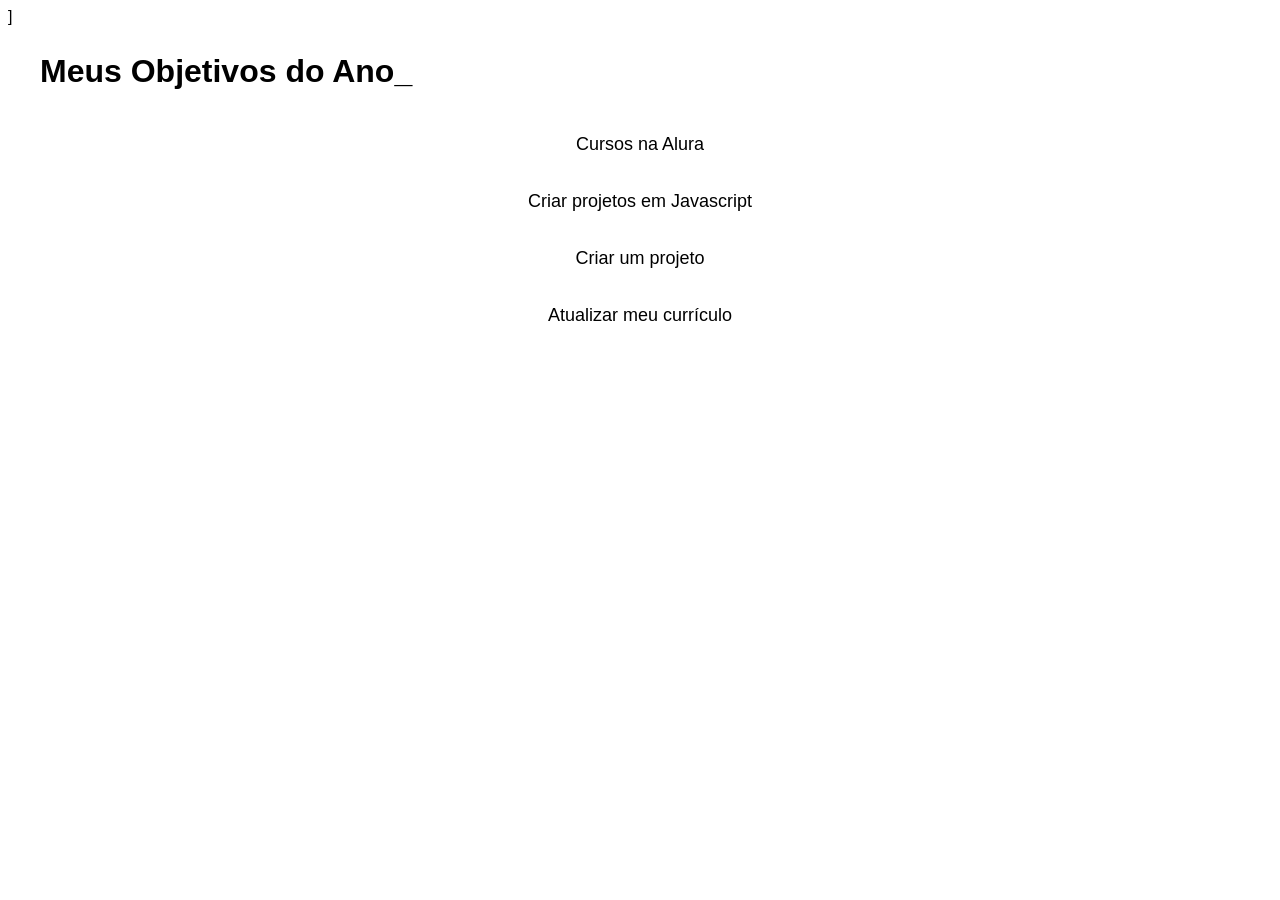
==== index.html @ 278f0634 "Update index.html" ====
<!DOCTYPE html>
<html lang="pr-br">
<head>
    <meta charset="UTF-8">
    <meta name="viewport" content="width=device-width, initial-scale=1.0">]
    <title>Meus Objetivos do Ano</title>
    <link rel="stylesheet" href="style.css">
</head>
<body>
    <section class="conteudo-principal">
        <h2 class="titulo-principal">Meus Objetivos do Ano<span>_</span></h2>
        <div class="botoes">
            <button class="botao">Cursos na Alura</button>
            <button class="botao">Criar projetos em Javascript</button>
            <button class="botao">Criar um projeto</button>
            <button class="botao">Atualizar meu currículo</button>
        </div>
    </section>
</body>
</html>
---- style.css ----
CSS

@import 
url('https://fonts.googleapis.com/css2?family=Chakra+Petch:wght@400;700&display=swap');
:root{
    --cor-de-fundo: #1E1E1E;
    --verde: #6FFF57;
    --branco: #FFFFFF;
    --botao-ativo: #3A375E;
    --botao-inativo: rgba(58, 55, 94, 0.5);
    --texto-fundo: rgba(58, 55, 94, 0.3);

}

body {
    background-color: var(--cor-de-fundo);
    color: var(--branco);
    font-family: 'Chakra Petch', sans-serif;
}

.conteudo-principal {
    display: flex;
    flex-direction: column;
    justify-content: center;
    align-items: center;
    max-width: 1200px;
    width: 100%;
    margin: 0 auto;
}

.titulo-principal{
    text-align: left;
    width: 100%;
    font-size: 32px;
}

.titulo-principal span{
    color: var(--verde);
}

.botao{
    font-family: "Chakra Petch", sans-serif;
    background-color: var(--botao-inativo);
    color: var(--branco);
    display:flex;
    justify-content:center;
    padding: 1em;
    font-size: 18px;
    align-items:center;
    width: 100%;
    border-bottom: 4px solid var(--botao-ativo);
    border-left: 2px solid var(--botao-ativo);
    border-right: 2px solid var(--botao-ativo);
    border-top: none;
}
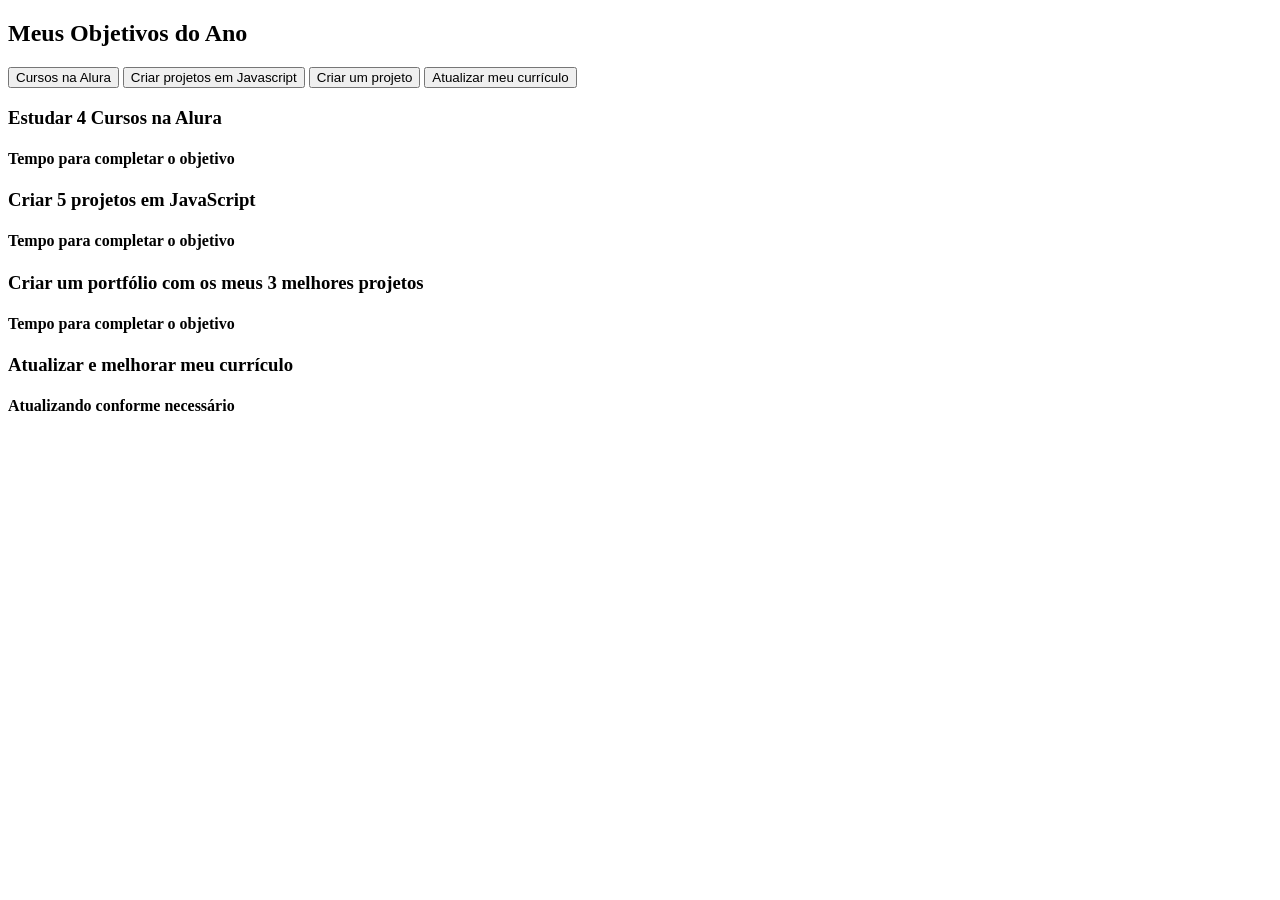
==== commit 1a7aa398: "Add files via upload" ====
--- a/index.html
+++ b/index.html
@@ -2,19 +2,39 @@
 <html lang="pr-br">
 <head>
     <meta charset="UTF-8">
-    <meta name="viewport" content="width=device-width, initial-scale=1.0">]
+    <meta name="viewport" content="width=device-width, initial-scale=1.0">
     <title>Meus Objetivos do Ano</title>
     <link rel="stylesheet" href="style.css">
 </head>
 <body>
     <section class="conteudo-principal">
-        <h2 class="titulo-principal">Meus Objetivos do Ano<span>_</span></h2>
+        <h2 class="titulo-principal">Meus Objetivos do Ano<span></span></h2>
         <div class="botoes">
             <button class="botao">Cursos na Alura</button>
             <button class="botao">Criar projetos em Javascript</button>
             <button class="botao">Criar um projeto</button>
             <button class="botao">Atualizar meu currículo</button>
         </div>
+        <div class="abas-textos">
+            <div class="aba-conteudo">
+                <h3 class="aba-conteudo-titulo-principal">Estudar 4 Cursos na Alura</h3>
+                <h4 class="aba-conteudo-titulo-secundario">Tempo para completar o objetivo</h4>
+            </div>
+            <div class="aba-conteudo">
+                <h3 class="aba-conteudo-titulo-principal">Criar 5 projetos em JavaScript</h3>
+                <h4 class="aba-conteudo-titulo-secundario">Tempo para completar o objetivo</h4>
+            </div>
+            <div class="aba-conteudo">
+                <h3 class="aba-conteudo-titulo-principal">Criar um portfólio com os meus 3 melhores projetos</h3>
+                <h4 class="aba-conteudo-titulo-secundario">Tempo para completar o objetivo</h4>
+            </div>
+            <div class="aba-conteudo">
+                <h3 class="aba-conteudo-titulo-principal">Atualizar e melhorar meu currículo</h3>
+                <h4 class="aba-conteudo-titulo-secundario">Atualizando conforme necessário</h4>
+            </div>
+        </div>
+        
     </section>
+  <script src="main.js"></script>
 </body>
 </html>
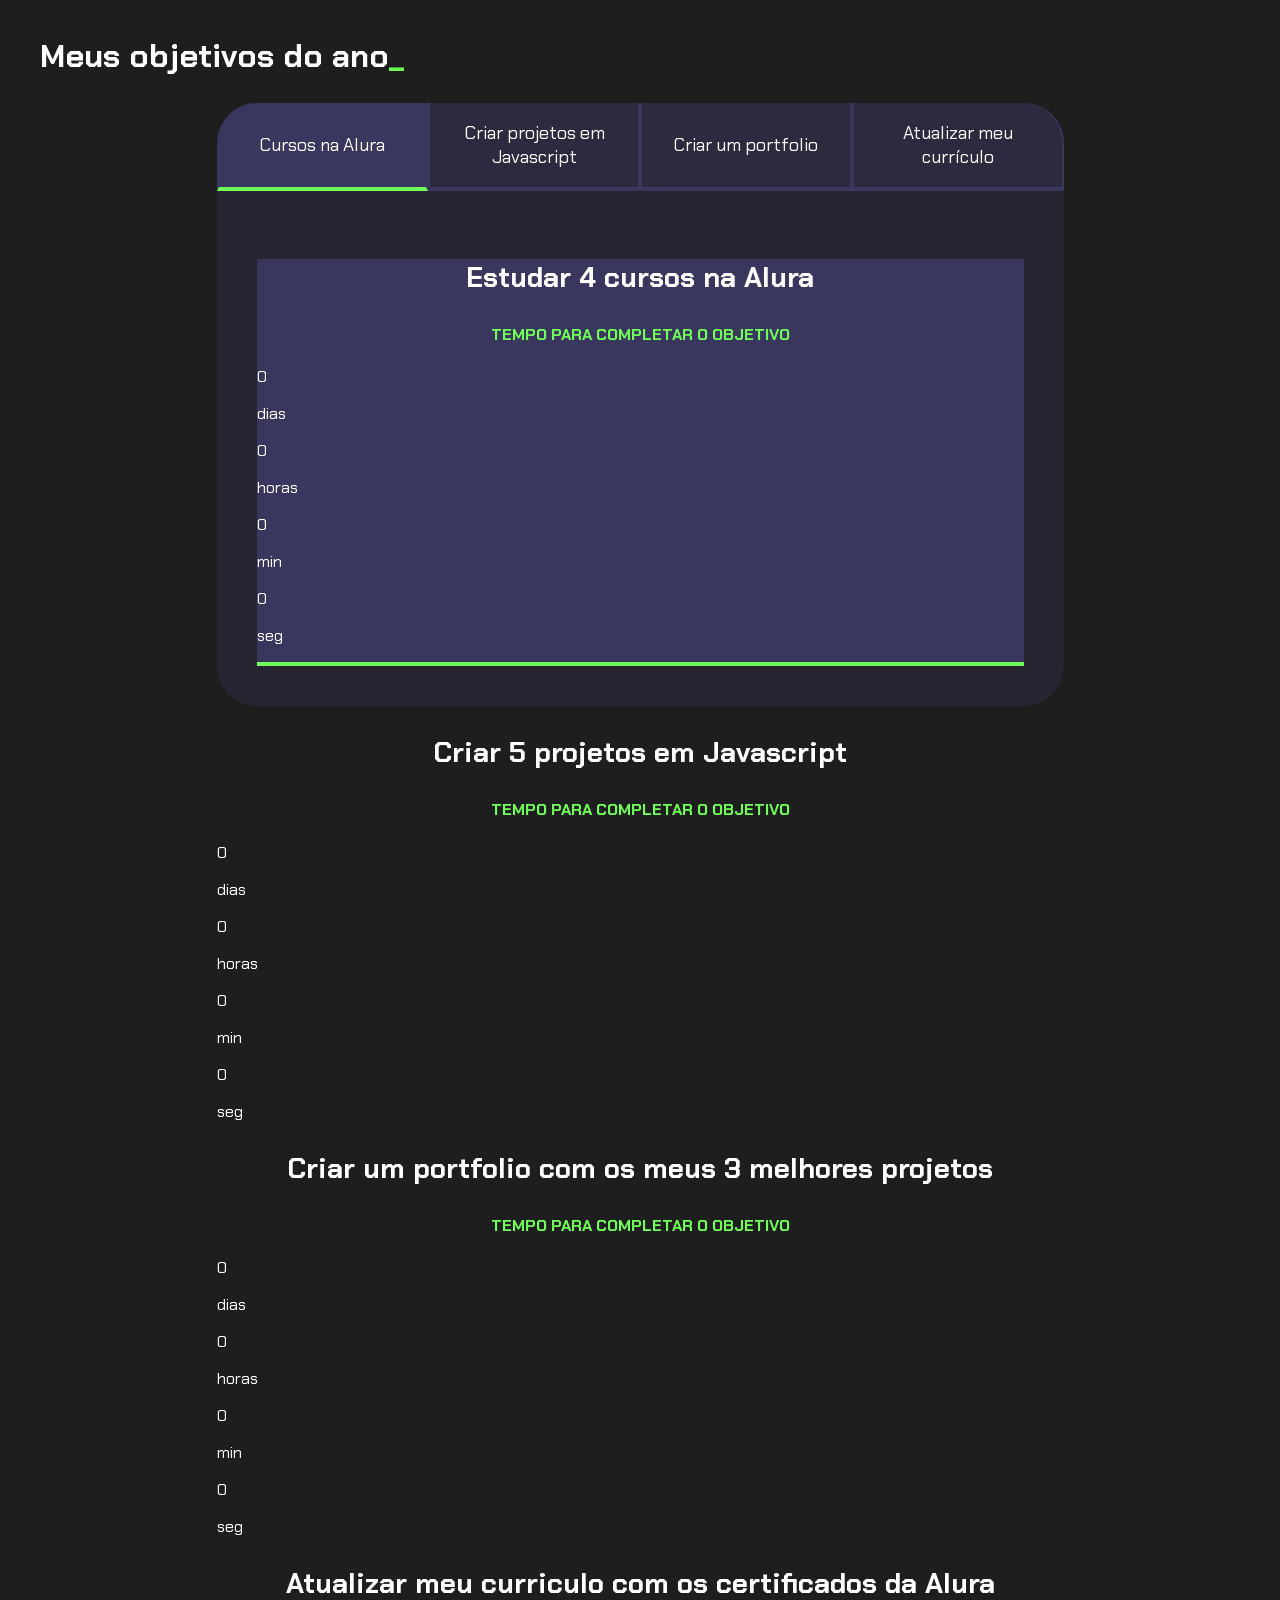
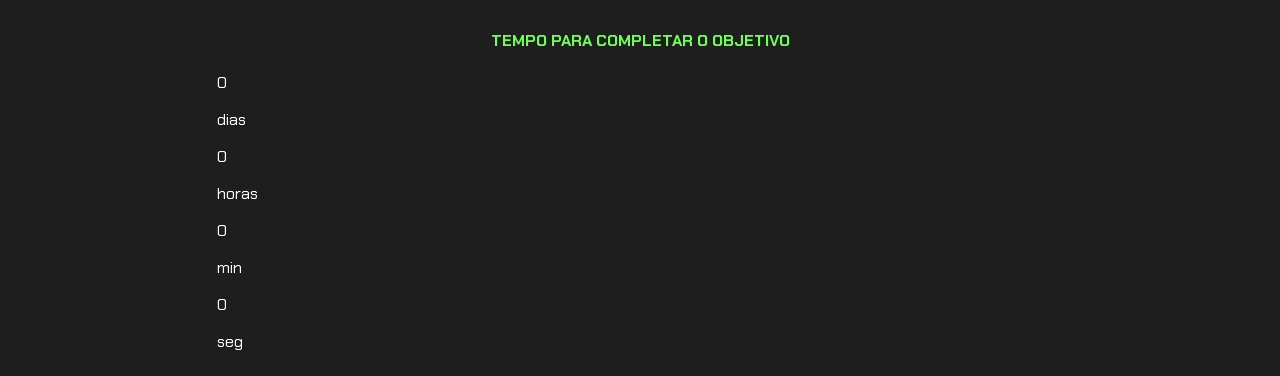
==== commit 6f21e07c: "Add files via upload" ====
--- a/index.html
+++ b/index.html
@@ -1,40 +1,116 @@
-<!DOCTYPE html>
-<html lang="pr-br">
-<head>
-    <meta charset="UTF-8">
-    <meta name="viewport" content="width=device-width, initial-scale=1.0">
-    <title>Meus Objetivos do Ano</title>
-    <link rel="stylesheet" href="style.css">
-</head>
-<body>
-    <section class="conteudo-principal">
-        <h2 class="titulo-principal">Meus Objetivos do Ano<span></span></h2>
-        <div class="botoes">
-            <button class="botao">Cursos na Alura</button>
-            <button class="botao">Criar projetos em Javascript</button>
-            <button class="botao">Criar um projeto</button>
-            <button class="botao">Atualizar meu currículo</button>
-        </div>
-        <div class="abas-textos">
-            <div class="aba-conteudo">
-                <h3 class="aba-conteudo-titulo-principal">Estudar 4 Cursos na Alura</h3>
-                <h4 class="aba-conteudo-titulo-secundario">Tempo para completar o objetivo</h4>
-            </div>
-            <div class="aba-conteudo">
-                <h3 class="aba-conteudo-titulo-principal">Criar 5 projetos em JavaScript</h3>
-                <h4 class="aba-conteudo-titulo-secundario">Tempo para completar o objetivo</h4>
-            </div>
-            <div class="aba-conteudo">
-                <h3 class="aba-conteudo-titulo-principal">Criar um portfólio com os meus 3 melhores projetos</h3>
-                <h4 class="aba-conteudo-titulo-secundario">Tempo para completar o objetivo</h4>
-            </div>
-            <div class="aba-conteudo">
-                <h3 class="aba-conteudo-titulo-principal">Atualizar e melhorar meu currículo</h3>
-                <h4 class="aba-conteudo-titulo-secundario">Atualizando conforme necessário</h4>
-            </div>
-        </div>
-        
-    </section>
-  <script src="main.js"></script>
-</body>
-</html>
+<!DOCTYPE html>
+<html lang="pt-br">
+
+<head>
+    <meta charset="UTF-8">
+    <meta name="viewport" content="width=device-width, initial-scale=1.0">
+    <title>Meus objetivos do ano</title>
+    <link rel="stylesheet" href="style.css">
+</head>
+
+<body>
+    <section class="conteudo-principal">
+        <h2 class="titulo-principal">Meus objetivos do ano<span>_</span></h2>
+        <div class="conteudo">
+            <div class="botoes">
+                <button class="botao ativo">Cursos na Alura</button>
+                <button class="botao">Criar projetos em Javascript</button>
+                <button class="botao">Criar um portfolio</button>
+                <button class="botao">Atualizar meu currículo</button>
+            </div>
+            <div class="abas-textos">
+                <div class="aba-conteudo ativo">
+                    <h3 class="aba-conteudo-titulo-principal">Estudar 4 cursos na Alura</h3>
+                    <h4 class="aba-conteudo-titulo-secundario">Tempo para completar o objetivo</h4>
+                    <div class="contador">
+                        <div class="contador-digito">
+                            <p class="contador-digito-numero" id="dias0"></p>
+                            <p class="contador-digito-texto">dias</p>
+                        </div>
+                        <div class="contador-digito">
+                            <p class="contador-digito-numero" id="horas0"></p>
+                            <p class="contador-digito-texto">horas</p>
+                        </div>
+                        <div class="contador-digito">
+                            <p class="contador-digito-numero" id="min0"></p>
+                            <p class="contador-digito-texto">min</p>
+                        </div>
+                        <div class="contador-digito">
+                            <p class="contador-digito-numero" id="seg0"></p>
+                            <p class="contador-digito-texto">seg</p>
+                        </div>
+                    </div>
+                </div>
+            </div>
+            <div class="aba-conteudo">
+                <h3 class="aba-conteudo-titulo-principal">Criar 5 projetos em Javascript</h3>
+                <h4 class="aba-conteudo-titulo-secundario">Tempo para completar o objetivo</h4>
+                <div class="contador">
+                    <div class="contador-digito">
+                        <p class="contador-digito-numero" id="dias1"></p>
+                        <p class="contador-digito-texto">dias</p>
+                    </div>
+                    <div class="contador-digito">
+                        <p class="contador-digito-numero" id="horas1"></p>
+                        <p class="contador-digito-texto">horas</p>
+                    </div>
+                    <div class="contador-digito">
+                        <p class="contador-digito-numero" id="min1"></p>
+                        <p class="contador-digito-texto">min</p>
+                    </div>
+                    <div class="contador-digito">
+                        <p class="contador-digito-numero" id="seg1"></p>
+                        <p class="contador-digito-texto">seg</p>
+                    </div>
+                </div>
+            </div>
+            <div class="aba-conteudo">
+                <h3 class="aba-conteudo-titulo-principal">Criar um portfolio com os meus 3 melhores projetos</h3>
+                <h4 class="aba-conteudo-titulo-secundario">Tempo para completar o objetivo</h4>
+                <div class="contador">
+                    <div class="contador-digito">
+                        <p class="contador-digito-numero" id="dias2"></p>
+                        <p class="contador-digito-texto">dias</p>
+                    </div>
+                    <div class="contador-digito">
+                        <p class="contador-digito-numero" id="horas2"></p>
+                        <p class="contador-digito-texto">horas</p>
+                    </div>
+                    <div class="contador-digito">
+                        <p class="contador-digito-numero" id="min2"></p>
+                        <p class="contador-digito-texto">min</p>
+                    </div>
+                    <div class="contador-digito">
+                        <p class="contador-digito-numero" id="seg2"></p>
+                        <p class="contador-digito-texto">seg</p>
+                    </div>
+                </div>
+            </div>
+            <div class="aba-conteudo">
+                <h3 class="aba-conteudo-titulo-principal">Atualizar meu curriculo com os certificados da Alura</h3>
+                <h4 class="aba-conteudo-titulo-secundario">Tempo para completar o objetivo</h4>
+                <div class="contador">
+                    <div class="contador-digito">
+                        <p class="contador-digito-numero" id="dias3"></p>
+                        <p class="contador-digito-texto">dias</p>
+                    </div>
+                    <div class="contador-digito">
+                        <p class="contador-digito-numero" id="horas3"></p>
+                        <p class="contador-digito-texto">horas</p>
+                    </div>
+                    <div class="contador-digito">
+                        <p class="contador-digito-numero" id="min3"></p>
+                        <p class="contador-digito-texto">min</p>
+                    </div>
+                    <div class="contador-digito">
+                        <p class="contador-digito-numero" id="seg3"></p>
+                        <p class="contador-digito-texto">seg</p>
+                    </div>
+                </div>
+            </div>
+        </div>
+    </section>
+    <script src="main.js"></script>
+</body>
+
+</html>
--- a/style.css
+++ b/style.css
@@ -0,0 +1,100 @@
+@import
+url('https://fonts.googleapis.com/css2?family=Chakra+Petch:wght@400;700&display=swap');
+:root{
+    --cor-de-fundo: #1E1E1E;
+    --verde: #6FFF57;
+    --branco: #FFFFFF;
+    --botao-ativo: #3A375E;
+    --botao-inativo: rgba(58, 55, 94, 0.5);
+    --texto-fundo: rgba(58, 55, 94, 0.3);
+
+}
+
+body {
+    background-color: var(--cor-de-fundo);
+    color: var(--branco);
+    font-family: 'Chakra Petch', sans-serif;
+}
+
+.conteudo-principal {
+    display: flex;
+    flex-direction: column;
+    justify-content: center;
+    align-items: center;
+    max-width: 1200px;
+    width: 100%;
+    margin: 0 auto;
+}
+
+.titulo-principal{
+    text-align: left;
+    width: 100%;
+    font-size: 32px;
+}
+
+.titulo-principal span{
+    color: var(--verde);
+}
+
+.ativo{
+    background-color: var (--botao-ativo);
+    border-bottom: 4Px Solid var (--verde);
+} 
+
+.botao{
+    font-family: "Chakra Petch", sans-serif;
+    background-color: var(--botao-inativo);
+    color: var(--branco);
+    display:flex;
+    justify-content:center;
+    padding: 1em;
+    font-size: 18px;
+    align-items:center;
+    width: 100%;
+    border-bottom: 4px solid var(--botao-ativo);
+    border-left: 2px solid var(--botao-ativo);
+    border-right: 2px solid var(--botao-ativo);
+    border-top: none;
+}
+
+.ativo{
+    background-color: var(--botao-ativo);
+    border-bottom: 4px solid var(--verde);
+}
+
+.abas-textos {
+    background-color: var(--texto-fundo);
+    padding: 40px;
+    border-radius: 0 0 40px 40px;
+}
+
+.aba-conteudo.ativo{
+    display:block;
+}
+
+.aba.conteudo{
+    display:none;
+}
+
+.aba-conteudo-titulo-principal {
+    font-size: 28px;
+    text-align: center;
+}
+
+.aba-conteudo-titulo-secundario {
+    text-align: center;
+    color: var(--verde);
+    text-transform: uppercase;
+}
+
+@media screen and (min-width:768px) {
+    .botoes{
+        display: flex;
+    }
+    .botao:first-child{
+        border-radius: 40px 0 0 0;
+    }
+    .botao:last-child {
+        border-radius: 0 40px 0 0;
+    }
+}
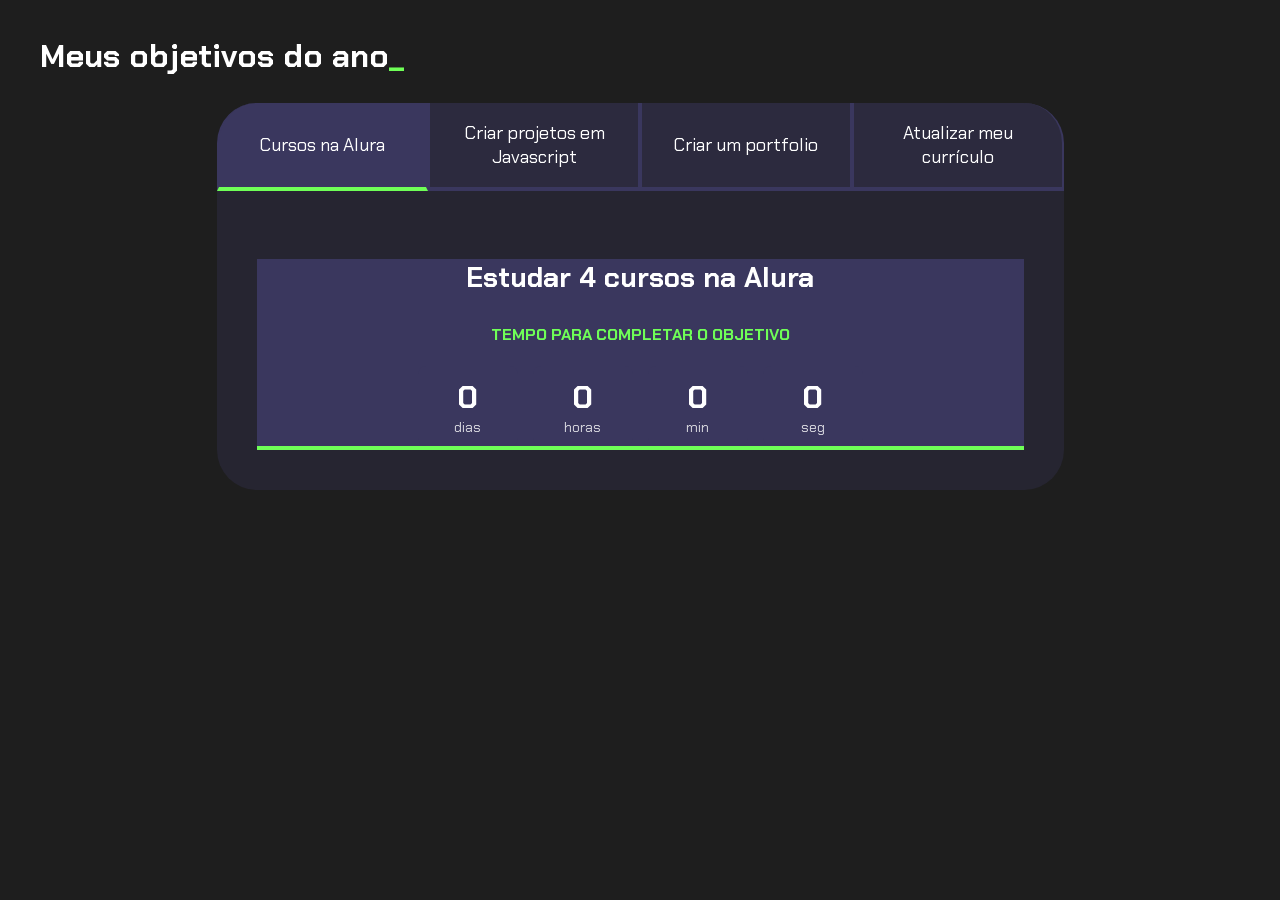
==== commit 829b4f42: "Add files via upload" ====
--- a/index.html
+++ b/index.html
@@ -18,6 +18,7 @@
                 <button class="botao">Criar um portfolio</button>
                 <button class="botao">Atualizar meu currículo</button>
             </div>
+            
             <div class="abas-textos">
                 <div class="aba-conteudo ativo">
                     <h3 class="aba-conteudo-titulo-principal">Estudar 4 cursos na Alura</h3>
@@ -41,74 +42,76 @@
                         </div>
                     </div>
                 </div>
-            </div>
-            <div class="aba-conteudo">
-                <h3 class="aba-conteudo-titulo-principal">Criar 5 projetos em Javascript</h3>
-                <h4 class="aba-conteudo-titulo-secundario">Tempo para completar o objetivo</h4>
-                <div class="contador">
-                    <div class="contador-digito">
-                        <p class="contador-digito-numero" id="dias1"></p>
-                        <p class="contador-digito-texto">dias</p>
-                    </div>
-                    <div class="contador-digito">
-                        <p class="contador-digito-numero" id="horas1"></p>
-                        <p class="contador-digito-texto">horas</p>
-                    </div>
-                    <div class="contador-digito">
-                        <p class="contador-digito-numero" id="min1"></p>
-                        <p class="contador-digito-texto">min</p>
-                    </div>
-                    <div class="contador-digito">
-                        <p class="contador-digito-numero" id="seg1"></p>
-                        <p class="contador-digito-texto">seg</p>
+
+                <div class="aba-conteudo">
+                    <h3 class="aba-conteudo-titulo-principal">Criar 5 projetos em Javascript</h3>
+                    <h4 class="aba-conteudo-titulo-secundario">Tempo para completar o objetivo</h4>
+                    <div class="contador">
+                        <div class="contador-digito">
+                            <p class="contador-digito-numero" id="dias1"></p>
+                            <p class="contador-digito-texto">dias</p>
+                        </div>
+                        <div class="contador-digito">
+                            <p class="contador-digito-numero" id="horas1"></p>
+                            <p class="contador-digito-texto">horas</p>
+                        </div>
+                        <div class="contador-digito">
+                            <p class="contador-digito-numero" id="min1"></p>
+                            <p class="contador-digito-texto">min</p>
+                        </div>
+                        <div class="contador-digito">
+                            <p class="contador-digito-numero" id="seg1"></p>
+                            <p class="contador-digito-texto">seg</p>
+                        </div>
                     </div>
                 </div>
-            </div>
-            <div class="aba-conteudo">
-                <h3 class="aba-conteudo-titulo-principal">Criar um portfolio com os meus 3 melhores projetos</h3>
-                <h4 class="aba-conteudo-titulo-secundario">Tempo para completar o objetivo</h4>
-                <div class="contador">
-                    <div class="contador-digito">
-                        <p class="contador-digito-numero" id="dias2"></p>
-                        <p class="contador-digito-texto">dias</p>
-                    </div>
-                    <div class="contador-digito">
-                        <p class="contador-digito-numero" id="horas2"></p>
-                        <p class="contador-digito-texto">horas</p>
-                    </div>
-                    <div class="contador-digito">
-                        <p class="contador-digito-numero" id="min2"></p>
-                        <p class="contador-digito-texto">min</p>
-                    </div>
-                    <div class="contador-digito">
-                        <p class="contador-digito-numero" id="seg2"></p>
-                        <p class="contador-digito-texto">seg</p>
+
+                <div class="aba-conteudo">
+                    <h3 class="aba-conteudo-titulo-principal">Criar um portfolio com os meus 3 melhores projetos</h3>
+                    <h4 class="aba-conteudo-titulo-secundario">Tempo para completar o objetivo</h4>
+                    <div class="contador">
+                        <div class="contador-digito">
+                            <p class="contador-digito-numero" id="dias2"></p>
+                            <p class="contador-digito-texto">dias</p>
+                        </div>
+                        <div class="contador-digito">
+                            <p class="contador-digito-numero" id="horas2"></p>
+                            <p class="contador-digito-texto">horas</p>
+                        </div>
+                        <div class="contador-digito">
+                            <p class="contador-digito-numero" id="min2"></p>
+                            <p class="contador-digito-texto">min</p>
+                        </div>
+                        <div class="contador-digito">
+                            <p class="contador-digito-numero" id="seg2"></p>
+                            <p class="contador-digito-texto">seg</p>
+                        </div>
                     </div>
                 </div>
-            </div>
-            <div class="aba-conteudo">
-                <h3 class="aba-conteudo-titulo-principal">Atualizar meu curriculo com os certificados da Alura</h3>
-                <h4 class="aba-conteudo-titulo-secundario">Tempo para completar o objetivo</h4>
-                <div class="contador">
-                    <div class="contador-digito">
-                        <p class="contador-digito-numero" id="dias3"></p>
-                        <p class="contador-digito-texto">dias</p>
-                    </div>
-                    <div class="contador-digito">
-                        <p class="contador-digito-numero" id="horas3"></p>
-                        <p class="contador-digito-texto">horas</p>
-                    </div>
-                    <div class="contador-digito">
-                        <p class="contador-digito-numero" id="min3"></p>
-                        <p class="contador-digito-texto">min</p>
-                    </div>
-                    <div class="contador-digito">
-                        <p class="contador-digito-numero" id="seg3"></p>
-                        <p class="contador-digito-texto">seg</p>
+
+                <div class="aba-conteudo">
+                    <h3 class="aba-conteudo-titulo-principal">Atualizar meu curriculo com os certificados da Alura</h3>
+                    <h4 class="aba-conteudo-titulo-secundario">Tempo para completar o objetivo</h4>
+                    <div class="contador">
+                        <div class="contador-digito">
+                            <p class="contador-digito-numero" id="dias3"></p>
+                            <p class="contador-digito-texto">dias</p>
+                        </div>
+                        <div class="contador-digito">
+                            <p class="contador-digito-numero" id="horas3"></p>
+                            <p class="contador-digito-texto">horas</p>
+                        </div>
+                        <div class="contador-digito">
+                            <p class="contador-digito-numero" id="min3"></p>
+                            <p class="contador-digito-texto">min</p>
+                        </div>
+                        <div class="contador-digito">
+                            <p class="contador-digito-numero" id="seg3"></p>
+                            <p class="contador-digito-texto">seg</p>
+                        </div>
                     </div>
                 </div>
-            </div>
-        </div>
+            </div> </div>
     </section>
     <script src="main.js"></script>
 </body>
--- a/style.css
+++ b/style.css
@@ -72,7 +72,7 @@
     display:block;
 }
 
-.aba.conteudo{
+.aba-conteudo{
     display:none;
 }
 
@@ -98,3 +98,37 @@
         border-radius: 0 40px 0 0;
     }
 }
+
+
+.contador {
+    display: flex;
+    justify-content: center;
+    gap: 15px;
+    margin-top: 20px;
+}
+
+
+.contador-digito {
+    display: flex;
+    flex-direction: column;
+    align-items: center;
+    background-color: var(--botao-ativo); 
+    padding: 10px 15px;
+    border-radius: 8px;
+    min-width: 70px;
+}
+
+
+.contador-digito-numero {
+    font-size: 32px;
+    font-weight: bold;
+    margin: 0;
+}
+
+
+.contador-digito-texto {
+    font-size: 14px;
+    margin: 0;
+    color: var(--branco);
+    opacity: 0.8;
+}
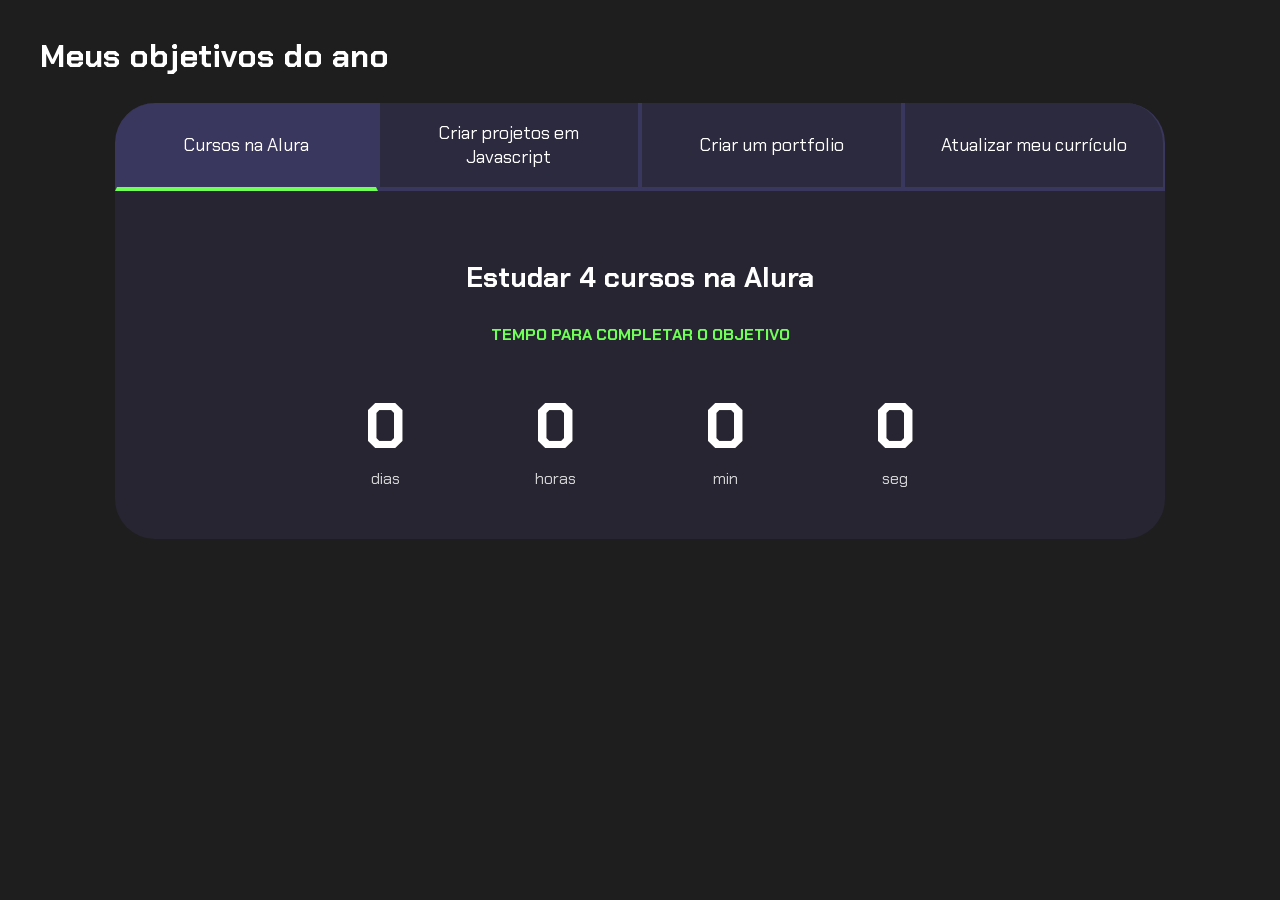
==== commit 6343d410: "Add files via upload" ====
--- a/index.html
+++ b/index.html
@@ -10,7 +10,8 @@
 
 <body>
     <section class="conteudo-principal">
-        <h2 class="titulo-principal">Meus objetivos do ano<span>_</span></h2>
+        <h2 class="titulo-principal">Meus objetivos do ano</h2>
+        
         <div class="conteudo">
             <div class="botoes">
                 <button class="botao ativo">Cursos na Alura</button>
@@ -111,7 +112,8 @@
                         </div>
                     </div>
                 </div>
-            </div> </div>
+            </div> 
+        </div>
     </section>
     <script src="main.js"></script>
 </body>
--- a/style.css
+++ b/style.css
@@ -1,13 +1,12 @@
-@import
-url('https://fonts.googleapis.com/css2?family=Chakra+Petch:wght@400;700&display=swap');
-:root{
+@import url('https://fonts.googleapis.com/css2?family=Chakra+Petch:wght@400;700&display=swap');
+
+:root {
     --cor-de-fundo: #1E1E1E;
     --verde: #6FFF57;
     --branco: #FFFFFF;
     --botao-ativo: #3A375E;
     --botao-inativo: rgba(58, 55, 94, 0.5);
     --texto-fundo: rgba(58, 55, 94, 0.3);
-
 }
 
 body {
@@ -26,54 +25,55 @@
     margin: 0 auto;
 }
 
-.titulo-principal{
+.titulo-principal {
     text-align: left;
     width: 100%;
     font-size: 32px;
 }
 
-.titulo-principal span{
-    color: var(--verde);
+
+.conteudo {
+    width: 100%;
+    max-width: 1050px;
+    margin: 0 auto;
 }
 
-.ativo{
-    background-color: var (--botao-ativo);
-    border-bottom: 4Px Solid var (--verde);
-} 
-
-.botao{
+.botao {
     font-family: "Chakra Petch", sans-serif;
     background-color: var(--botao-inativo);
     color: var(--branco);
-    display:flex;
-    justify-content:center;
+    display: flex;
+    justify-content: center;
     padding: 1em;
     font-size: 18px;
-    align-items:center;
+    align-items: center;
     width: 100%;
     border-bottom: 4px solid var(--botao-ativo);
     border-left: 2px solid var(--botao-ativo);
     border-right: 2px solid var(--botao-ativo);
     border-top: none;
+    cursor: pointer;
 }
 
-.ativo{
+
+.botao.ativo {
     background-color: var(--botao-ativo);
     border-bottom: 4px solid var(--verde);
 }
 
+
 .abas-textos {
-    background-color: var(--texto-fundo);
+    background-color: var(--texto-fundo); 
     padding: 40px;
-    border-radius: 0 0 40px 40px;
+    border-radius: 0 0 40px 40px; 
 }
 
-.aba-conteudo.ativo{
-    display:block;
+.aba-conteudo.ativo {
+    display: block;
 }
 
-.aba-conteudo{
-    display:none;
+.aba-conteudo {
+    display: none;
 }
 
 .aba-conteudo-titulo-principal {
@@ -87,11 +87,11 @@
     text-transform: uppercase;
 }
 
-@media screen and (min-width:768px) {
-    .botoes{
+@media screen and (min-width: 768px) {
+    .botoes {
         display: flex;
     }
-    .botao:first-child{
+    .botao:first-child {
         border-radius: 40px 0 0 0;
     }
     .botao:last-child {
@@ -99,12 +99,11 @@
     }
 }
 
-
 .contador {
     display: flex;
     justify-content: center;
-    gap: 15px;
-    margin-top: 20px;
+    gap: 40px; 
+    margin-top: 30px;
 }
 
 
@@ -112,22 +111,20 @@
     display: flex;
     flex-direction: column;
     align-items: center;
-    background-color: var(--botao-ativo); 
+    background-color: transparent; 
     padding: 10px 15px;
-    border-radius: 8px;
-    min-width: 70px;
+    min-width: 100px;
 }
 
 
 .contador-digito-numero {
-    font-size: 32px;
+    font-size: 64px;
     font-weight: bold;
     margin: 0;
 }
 
-
 .contador-digito-texto {
-    font-size: 14px;
+    font-size: 16px;
     margin: 0;
     color: var(--branco);
     opacity: 0.8;
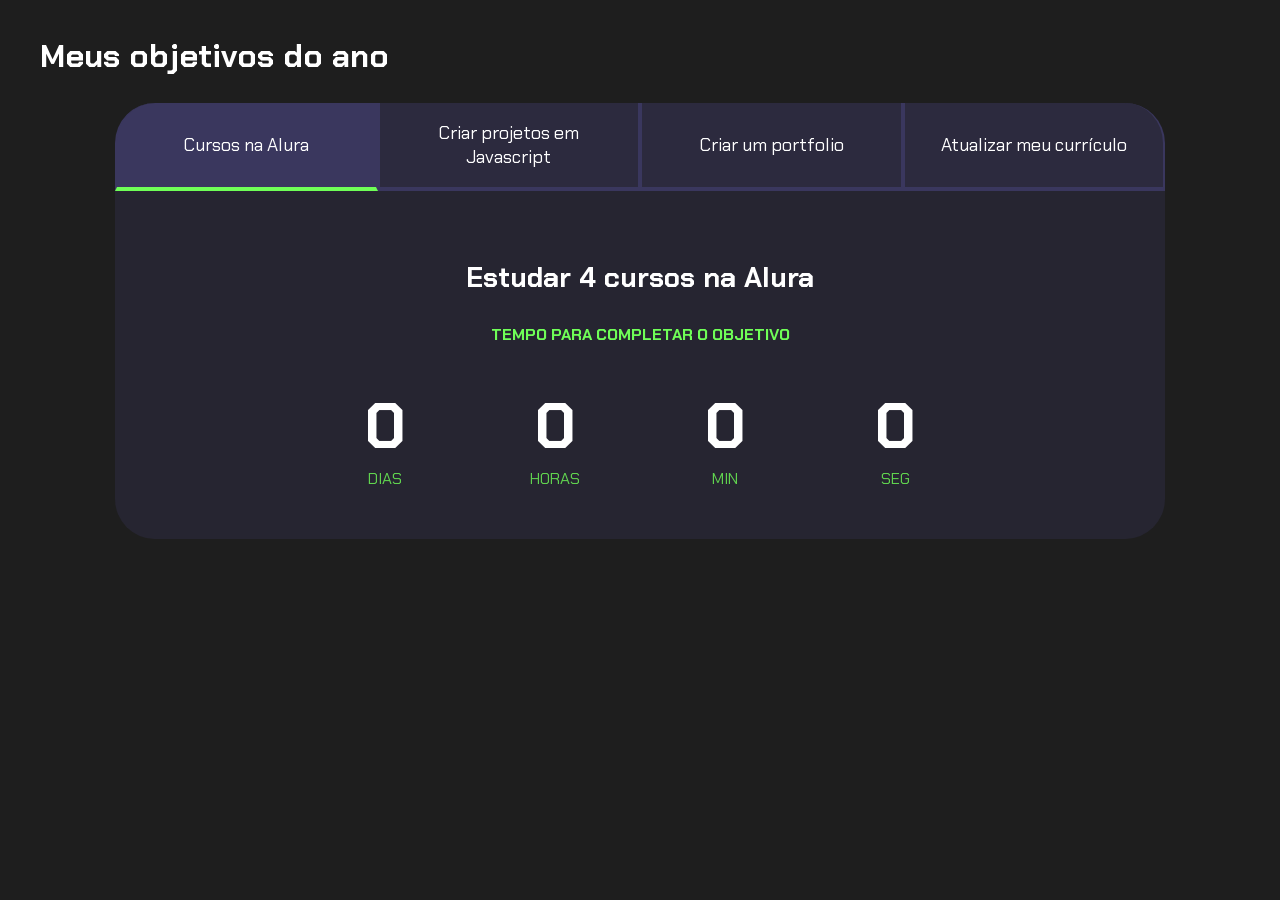
==== commit 3545056f: "Add files via upload" ====
--- a/index.html
+++ b/index.html
@@ -27,19 +27,19 @@
                     <div class="contador">
                         <div class="contador-digito">
                             <p class="contador-digito-numero" id="dias0"></p>
-                            <p class="contador-digito-texto">dias</p>
+                            <p class="contador-digito-texto">DIAS</p>
                         </div>
                         <div class="contador-digito">
                             <p class="contador-digito-numero" id="horas0"></p>
-                            <p class="contador-digito-texto">horas</p>
+                            <p class="contador-digito-texto">HORAS</p>
                         </div>
                         <div class="contador-digito">
                             <p class="contador-digito-numero" id="min0"></p>
-                            <p class="contador-digito-texto">min</p>
+                            <p class="contador-digito-texto">MIN</p>
                         </div>
                         <div class="contador-digito">
                             <p class="contador-digito-numero" id="seg0"></p>
-                            <p class="contador-digito-texto">seg</p>
+                            <p class="contador-digito-texto">SEG</p>
                         </div>
                     </div>
                 </div>
@@ -50,65 +50,65 @@
                     <div class="contador">
                         <div class="contador-digito">
                             <p class="contador-digito-numero" id="dias1"></p>
-                            <p class="contador-digito-texto">dias</p>
+                            <p class="contador-digito-texto">DIAS</p>
                         </div>
                         <div class="contador-digito">
                             <p class="contador-digito-numero" id="horas1"></p>
-                            <p class="contador-digito-texto">horas</p>
+                            <p class="contador-digito-texto">HORAS</p>
                         </div>
                         <div class="contador-digito">
                             <p class="contador-digito-numero" id="min1"></p>
-                            <p class="contador-digito-texto">min</p>
+                            <p class="contador-digito-texto">MIN</p>
                         </div>
                         <div class="contador-digito">
                             <p class="contador-digito-numero" id="seg1"></p>
-                            <p class="contador-digito-texto">seg</p>
+                            <p class="contador-digito-texto">SEG</p>
                         </div>
                     </div>
                 </div>
 
                 <div class="aba-conteudo">
-                    <h3 class="aba-conteudo-titulo-principal">Criar um portfolio com os meus 3 melhores projetos</h3>
+                    <h3 class="aba-conteudo-titulo-principal">Criar um portfólio com os meus 3 melhores projetos</h3>
                     <h4 class="aba-conteudo-titulo-secundario">Tempo para completar o objetivo</h4>
                     <div class="contador">
                         <div class="contador-digito">
                             <p class="contador-digito-numero" id="dias2"></p>
-                            <p class="contador-digito-texto">dias</p>
+                            <p class="contador-digito-texto">DIAS</p>
                         </div>
                         <div class="contador-digito">
                             <p class="contador-digito-numero" id="horas2"></p>
-                            <p class="contador-digito-texto">horas</p>
+                            <p class="contador-digito-texto">HORAS</p>
                         </div>
                         <div class="contador-digito">
                             <p class="contador-digito-numero" id="min2"></p>
-                            <p class="contador-digito-texto">min</p>
+                            <p class="contador-digito-texto">MIN</p>
                         </div>
                         <div class="contador-digito">
                             <p class="contador-digito-numero" id="seg2"></p>
-                            <p class="contador-digito-texto">seg</p>
+                            <p class="contador-digito-texto">SEG</p>
                         </div>
                     </div>
                 </div>
 
                 <div class="aba-conteudo">
-                    <h3 class="aba-conteudo-titulo-principal">Atualizar meu curriculo com os certificados da Alura</h3>
+                    <h3 class="aba-conteudo-titulo-principal">Atualizar meu currículo com os certificados da Alura</h3>
                     <h4 class="aba-conteudo-titulo-secundario">Tempo para completar o objetivo</h4>
                     <div class="contador">
                         <div class="contador-digito">
                             <p class="contador-digito-numero" id="dias3"></p>
-                            <p class="contador-digito-texto">dias</p>
+                            <p class="contador-digito-texto">DIAS</p>
                         </div>
                         <div class="contador-digito">
                             <p class="contador-digito-numero" id="horas3"></p>
-                            <p class="contador-digito-texto">horas</p>
+                            <p class="contador-digito-texto">HORAS</p>
                         </div>
                         <div class="contador-digito">
                             <p class="contador-digito-numero" id="min3"></p>
-                            <p class="contador-digito-texto">min</p>
+                            <p class="contador-digito-texto">MIN</p>
                         </div>
                         <div class="contador-digito">
                             <p class="contador-digito-numero" id="seg3"></p>
-                            <p class="contador-digito-texto">seg</p>
+                            <p class="contador-digito-texto">SEG</p>
                         </div>
                     </div>
                 </div>
--- a/style.css
+++ b/style.css
@@ -126,6 +126,6 @@
 .contador-digito-texto {
     font-size: 16px;
     margin: 0;
-    color: var(--branco);
+    color: var(--verde);
     opacity: 0.8;
 }
